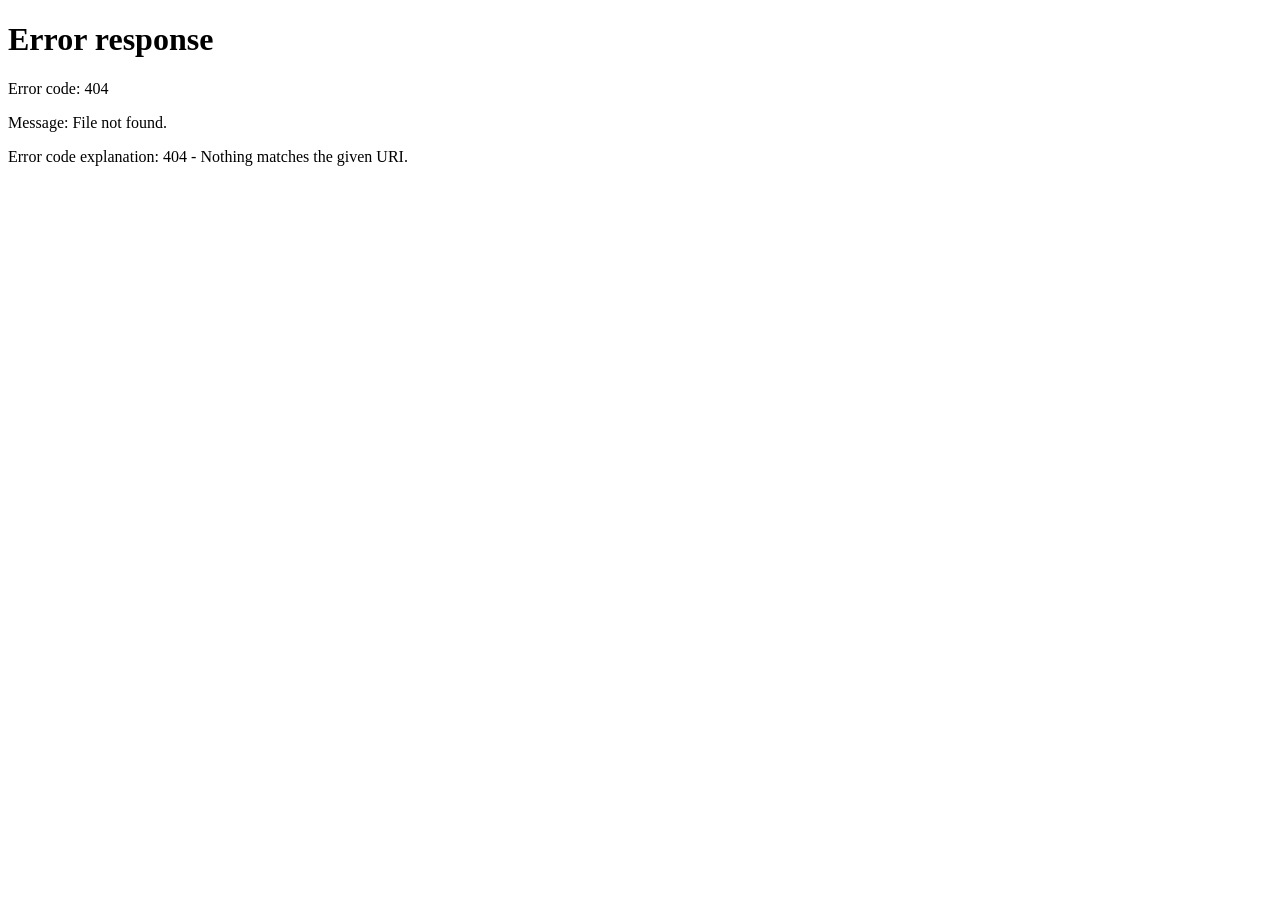
==== index.html @ 815703de "Change link text from 'Redirect' to 'Testttt'" ====
<!DOCTYPE html>
<html lang="nl">
<head>
  <meta charset="UTF-8" />
  <title>Cas Koppert</title>
  <script
    src="https://cdn.telemetrydeck.com/websdk/telemetrydeck.min.js"
    data-app-id="3B64AAE9-685B-4643-B84E-8C6D22735D77"
  ></script>
  <script>
    const url = "www.linkedin.com/in/cas-koppert";
    setTimeout(() => window.location.href = url, 800);
  </script>
</head>
<body>
  <a href="www.linkedin.com/in/cas-koppert">Testttt</a>
</body>
</html>
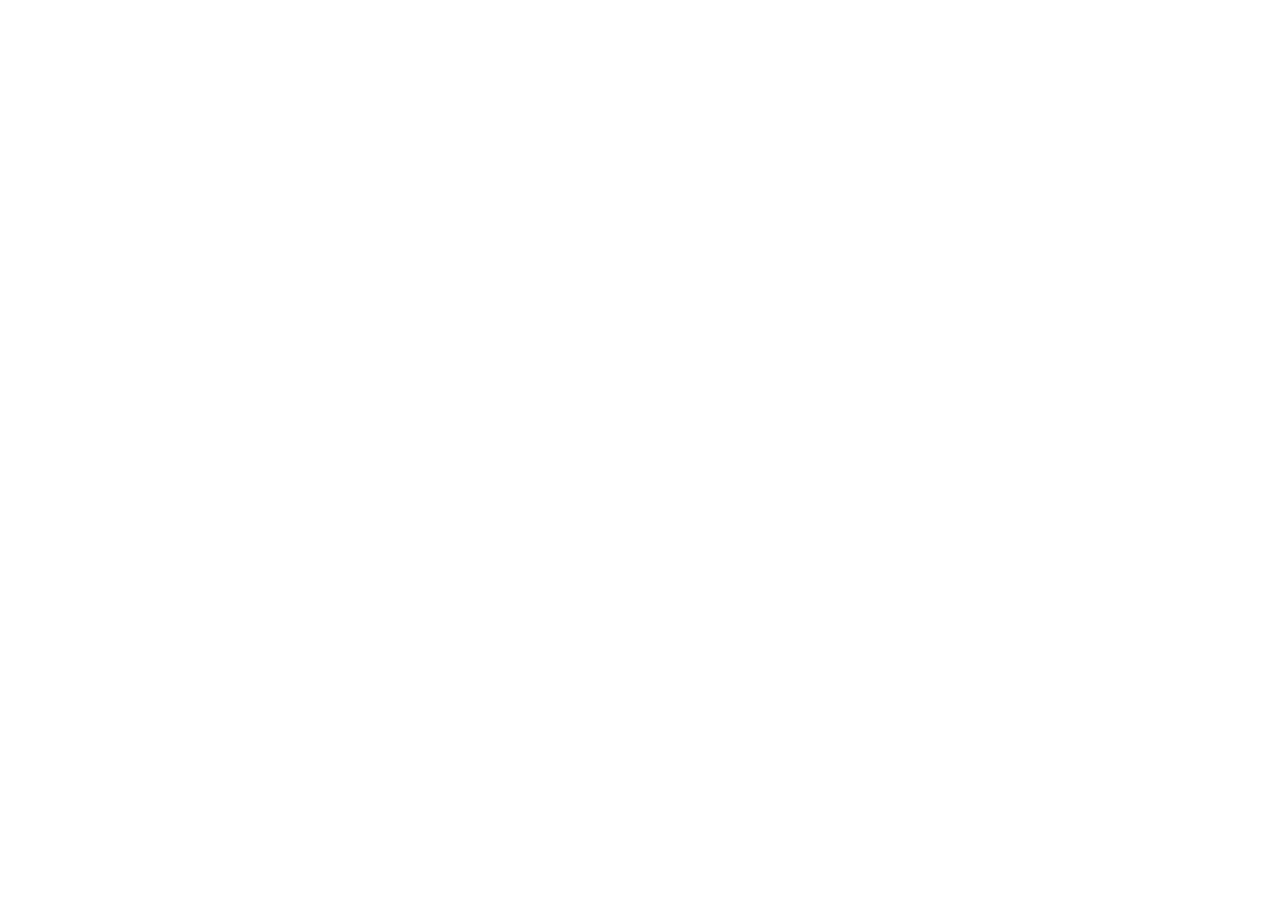
==== commit 8697e36c: "Update LinkedIn URL to include protocol" ====
--- a/index.html
+++ b/index.html
@@ -8,11 +8,11 @@
     data-app-id="3B64AAE9-685B-4643-B84E-8C6D22735D77"
   ></script>
   <script>
-    const url = "www.linkedin.com/in/cas-koppert";
+    const url = "https://www.linkedin.com/in/cas-koppert";
     setTimeout(() => window.location.href = url, 800);
   </script>
 </head>
 <body>
-  <a href="www.linkedin.com/in/cas-koppert">Testttt</a>
+  <a href="www.linkedin.com/in/cas-koppert">Redirect</a>
 </body>
 </html>
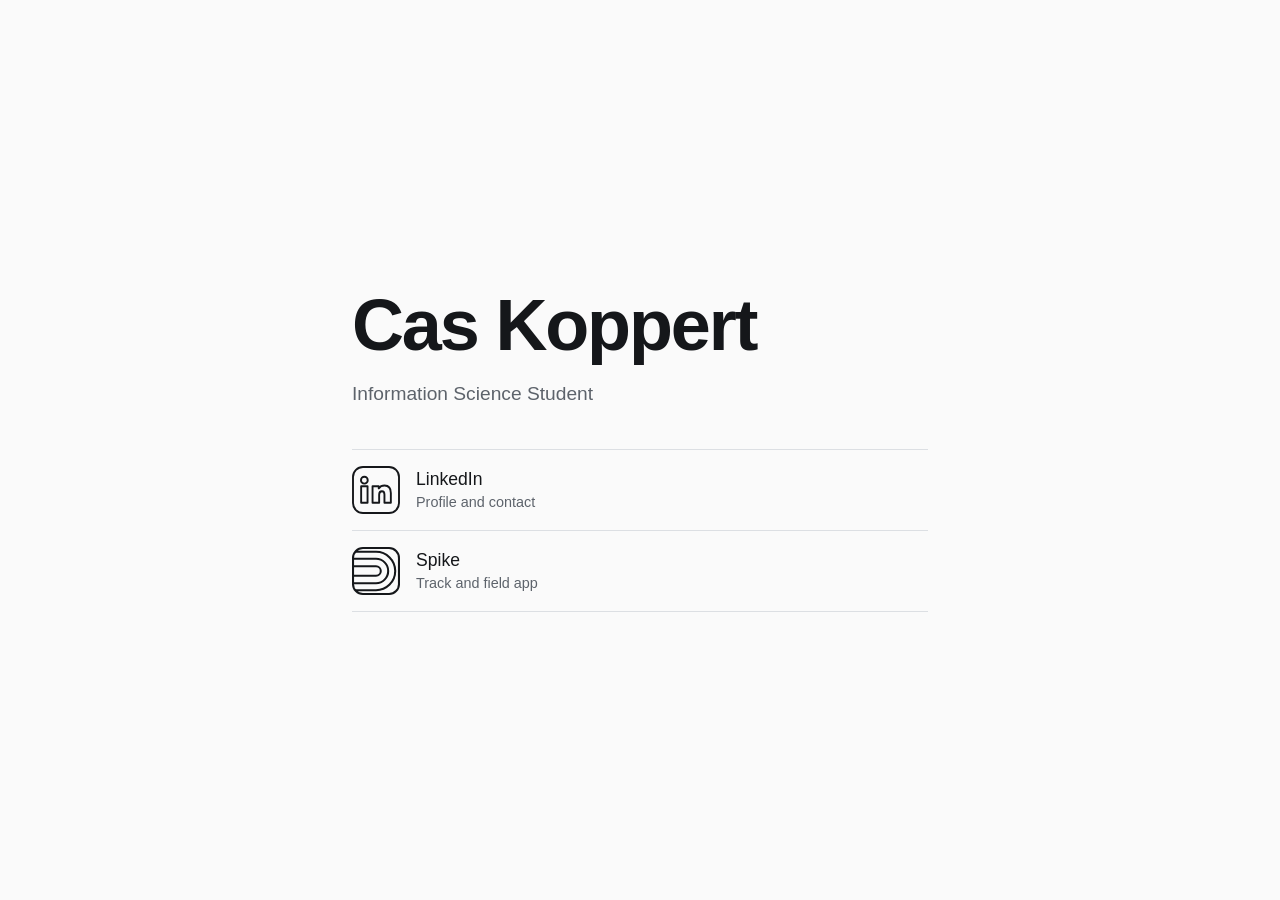
==== commit ba4e5131: "Add files via upload" ====
--- a/index.html
+++ b/index.html
@@ -1,18 +1,38 @@
 <!DOCTYPE html>
-<html lang="nl">
+<html lang="en">
 <head>
-  <meta charset="UTF-8" />
-  <title>Cas Koppert</title>
-  <script
-    src="https://cdn.telemetrydeck.com/websdk/telemetrydeck.min.js"
-    data-app-id="3B64AAE9-685B-4643-B84E-8C6D22735D77"
-  ></script>
-  <script>
-    const url = "https://www.linkedin.com/in/cas-koppert";
-    setTimeout(() => window.location.href = url, 800);
-  </script>
+<meta charset="utf-8">
+<meta name="viewport" content="width=device-width, initial-scale=1">
+<meta name="color-scheme" content="light dark">
+<meta name="author" content="Cas Koppert">
+<link rel="alternate" hreflang="en" href="https://caskoppert.com/">
+<link rel="alternate" hreflang="nl" href="https://caskoppert.com/nl/">
+<link rel="alternate" hreflang="x-default" href="https://caskoppert.com/">
+<link rel="icon" href="spike.svg" type="image/svg+xml">
+<link rel="icon" href="icon-192.png" sizes="192x192" type="image/png">
+<link rel="apple-touch-icon" href="apple-touch-icon.png">
+<link rel="stylesheet" href="style.css">
+<script src="lang.js"></script>
+<title>Cas Koppert | Information Science Student</title>
+<meta name="description" content="Cas Koppert is an information science student and iOS developer from Haarlem. Maker of Spike, a track and field app.">
+<link rel="canonical" href="https://caskoppert.com/">
+<meta property="og:type" content="profile">
+<meta property="og:locale" content="en_US">
+<meta property="og:title" content="Cas Koppert | Information Science Student">
+<meta property="og:description" content="Information science student and iOS developer. Maker of Spike.">
+<meta property="og:url" content="https://caskoppert.com/">
+<script type="application/ld+json">
+{"@context":"https://schema.org","@type":"Person","name":"Cas Koppert","givenName":"Cas","familyName":"Koppert","url":"https://caskoppert.com/","jobTitle":"Information Science Student","address":{"@type":"PostalAddress","addressLocality":"Haarlem","addressCountry":"NL"},"sameAs":["https://www.linkedin.com/in/cas-koppert","https://spike.caskoppert.com"]}
+</script>
 </head>
 <body>
-  <a href="www.linkedin.com/in/cas-koppert">Redirect</a>
+  <main>
+    <h1>Cas Koppert</h1>
+    <p class="subtitle">Information Science Student</p>
+    <ul>
+      <li><a href="https://www.linkedin.com/in/cas-koppert" rel="me noopener"><img src="linkedin.svg" alt="" width="48" height="48"><span>LinkedIn<small>Profile and contact</small></span></a></li>
+      <li><a href="https://spike.caskoppert.com"><img src="spike.svg" alt="" width="48" height="48"><span>Spike<small>Track and field app</small></span></a></li>
+    </ul>
+  </main>
 </body>
 </html>
--- a/style.css
+++ b/style.css
@@ -0,0 +1,62 @@
+:root {
+  color-scheme: light dark;
+  --bg: #fafafa;
+  --text: #15171a;
+  --muted: #5d636b;
+  --accent: #2a7a6f;
+  --line: #dcdfe3;
+}
+
+@media (prefers-color-scheme: dark) {
+  :root {
+    --bg: #0f1113;
+    --text: #f2f3f4;
+    --muted: #9aa1a9;
+    --accent: #5fd5ca;
+    --line: #2b2f34;
+  }
+}
+
+* { box-sizing: border-box; }
+html, body { height: 100%; margin: 0; }
+
+body {
+  background: var(--bg);
+  color: var(--text);
+  font-family: -apple-system, BlinkMacSystemFont, "Segoe UI", Roboto, Helvetica, Arial, sans-serif;
+  line-height: 1.5;
+  display: flex;
+  align-items: center;
+  justify-content: center; /* kolom midden op groot scherm, tekst blijft links */
+  padding: 2rem clamp(1.5rem, 8vw, 6rem);
+}
+
+main { max-width: 36rem; width: 100%; }
+
+h1 {
+  font-size: clamp(2.5rem, 9vw, 4.5rem);
+  line-height: 1.05;
+  letter-spacing: -0.03em;
+  margin: 0 0 1rem;
+}
+
+.subtitle { font-size: 1.2rem; color: var(--muted); margin: 0 0 2.5rem; }
+
+ul { list-style: none; margin: 0; padding: 0; border-top: 1px solid var(--line); }
+li { border-bottom: 1px solid var(--line); }
+
+li a {
+  display: flex;
+  align-items: center;
+  gap: 1rem;
+  padding: 1rem 0;
+  color: var(--text);
+  text-decoration: none;
+  font-size: 1.1rem;
+}
+
+li a:hover { color: var(--accent); }
+li a:focus-visible { outline: 2px solid var(--accent); outline-offset: 2px; }
+
+li img { width: 3rem; height: 3rem; flex: none; }
+li small { display: block; color: var(--muted); font-size: 0.9rem; }
